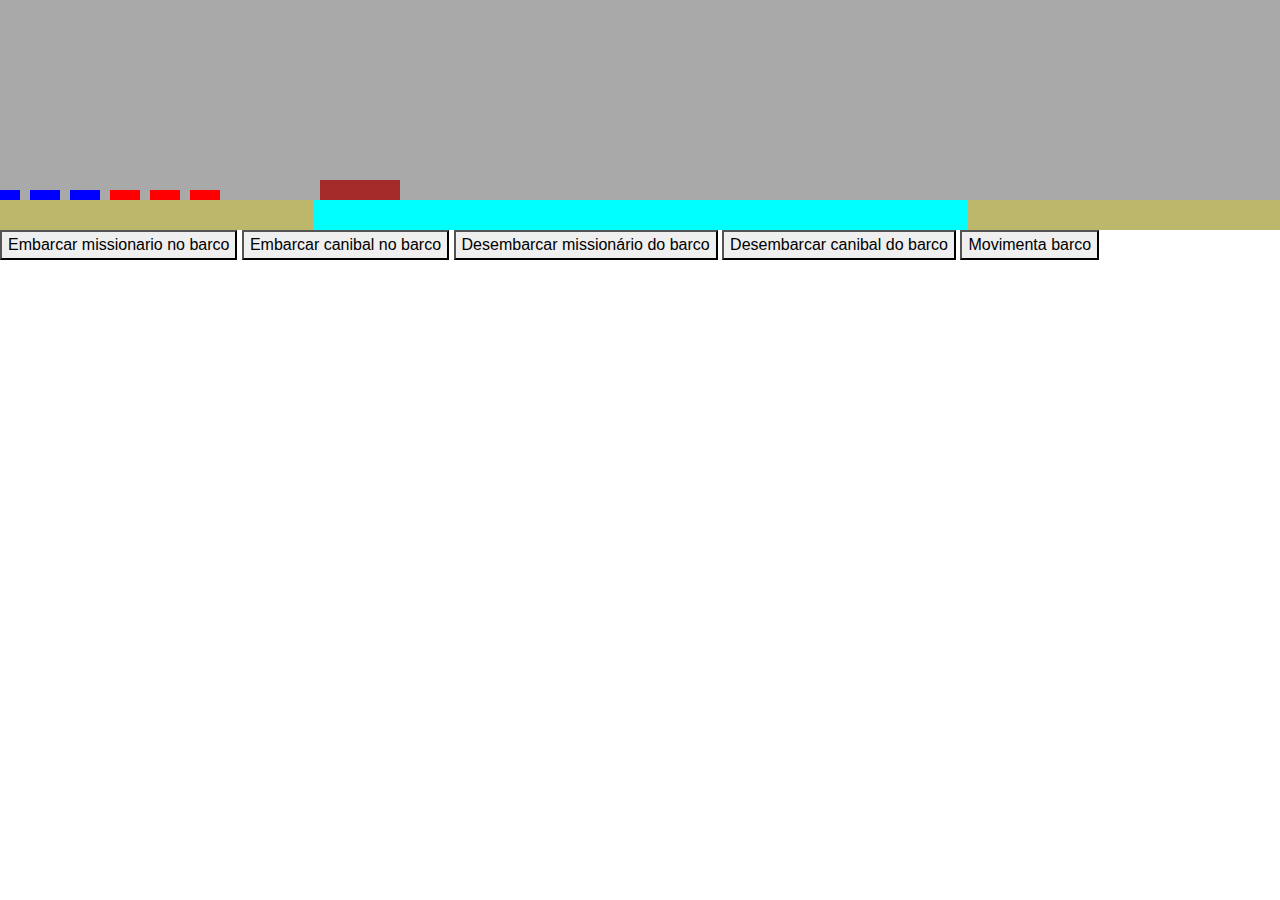
==== interactive-algorithm-vizualizer/index.html @ 3cf75348 "movimentation" ====
<!DOCTYPE html>
<html lang="en">
<head>
  <meta charset="UTF-8">
  <meta name="viewport" content="width=device-width, initial-scale=1.0">
  <title>Document</title>
  <link rel="stylesheet" href="styles.css">
  <link rel="stylesheet" href="https://stackpath.bootstrapcdn.com/bootstrap/4.5.2/css/bootstrap.min.css" integrity="sha384-JcKb8q3iqJ61gNV9KGb8thSsNjpSL0n8PARn9HuZOnIxN0hoP+VmmDGMN5t9UJ0Z" crossorigin="anonymous">
</head>
<body>
  <div class="background"></div>
  <div id="margens" class="row">
    <div class="col-md-3 margem-esquerda">
      <div class="row">
      </div>
    </div>
    <div class="col-md-6 rio"></div>
    <div class="col-md-3 margem-direita">
      <div class="row">
      </div>
    </div>
  </div>
  <div class="barco">
    <div class="tripulantes row">
    </div>
  </div>

  <button id="missionarieToBoat">Embarcar missionario no barco</button>
  <button id="canibalToBoat">Embarcar canibal no barco</button>
  <button id="missionarieFromBoat">Desembarcar missionário do barco</button>
  <button id="canibalFromBoat">Desembarcar canibal do barco</button>
  <button id="boat">Movimenta barco</button>

  <script
  src="https://code.jquery.com/jquery-3.5.1.min.js"
  integrity="sha256-9/aliU8dGd2tb6OSsuzixeV4y/faTqgFtohetphbbj0="
  crossorigin="anonymous"></script>
  <script src="move.min.js"></script>
  <script src="script.js"></script>

</body>
</html>
---- interactive-algorithm-vizualizer/styles.css ----
.background {
  background-color: darkgray;
  width: 100%;
  height: 200px;
}

.canibal {
  background-color: red;
  top: -10px;
  width: 5px;
  height: 10px;
  margin: 0 5px;
}

.missionario {
  background-color: blue;
  top: -10px;
  width: 5px;
  height: 10px;
  margin: 0 5px;
}

.cenario {
  max-width: 300px;
}

.margem-esquerda {
  /* position: relative; */
  /* left: 0; */
  background-color: darkkhaki;
  /* width: 100px; */
  height: 30px;
}

.margem-direita {
  /* position: relative;
  right: 0; */
  background-color: darkkhaki;
  /* width: 100px; */
  height: 30px;
}

.rio {
  /* position: relative;
  left: 100px; */
  background-color: aqua;
  height: 30px;
  /* width: 200px; */
}

.barco {
  position: absolute;
  left: 25%;
  top: 20%;
  background-color: brown;
  width: 80px;
  height: 20px;
}

.tripulantes {
  position: absolute;
}

.tripulantes:first-child {
  margin-left: 0px;
}
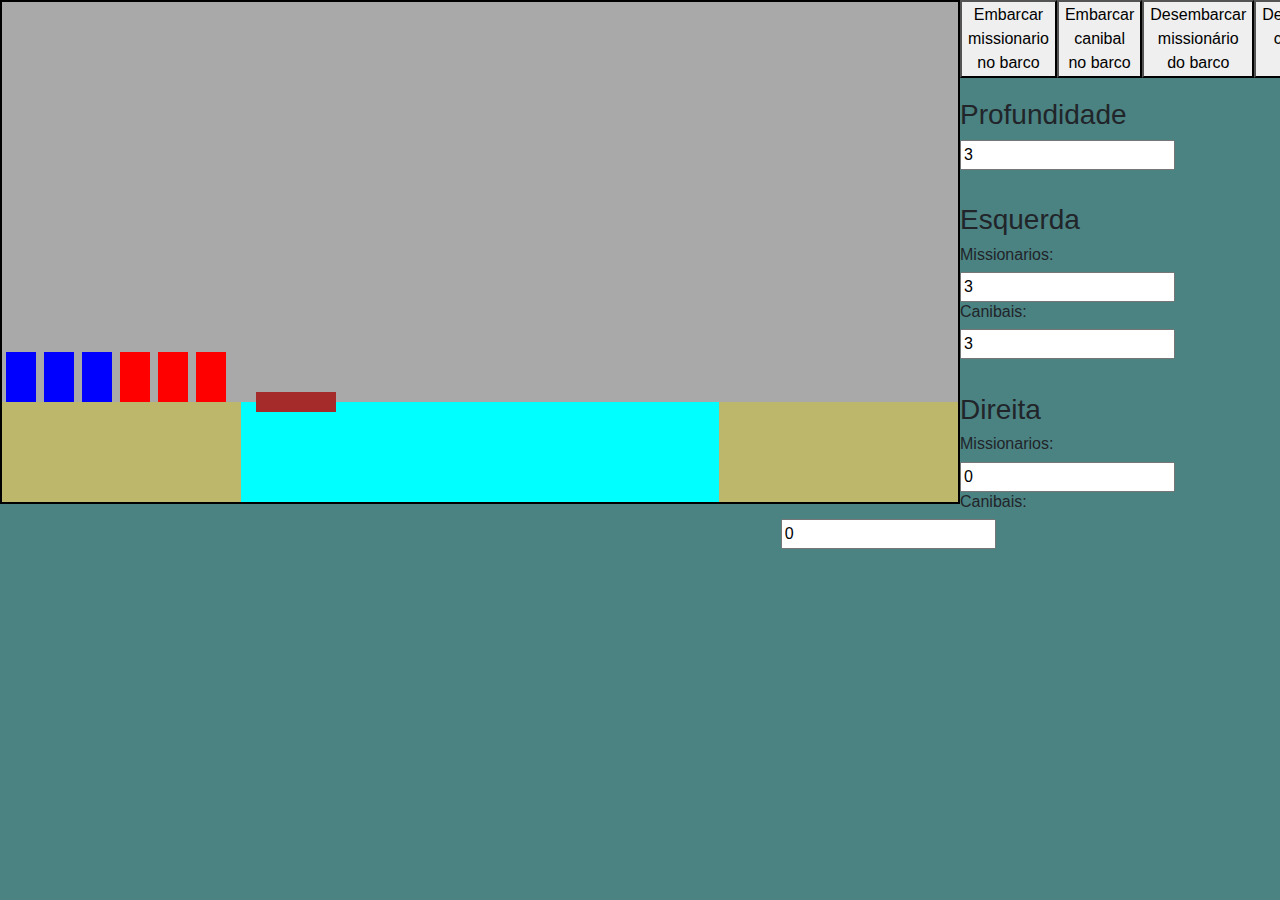
==== commit 2dbdfc5e: "fix layout crash" ====
--- a/interactive-algorithm-vizualizer/index.html
+++ b/interactive-algorithm-vizualizer/index.html
@@ -8,28 +8,50 @@
   <link rel="stylesheet" href="https://stackpath.bootstrapcdn.com/bootstrap/4.5.2/css/bootstrap.min.css" integrity="sha384-JcKb8q3iqJ61gNV9KGb8thSsNjpSL0n8PARn9HuZOnIxN0hoP+VmmDGMN5t9UJ0Z" crossorigin="anonymous">
 </head>
 <body>
-  <div class="background"></div>
-  <div id="margens" class="row">
-    <div class="col-md-3 margem-esquerda">
-      <div class="row">
+  <div class="layout">
+    <div class="cenario">
+      <div class="background"></div>
+      <div id="margens" class="row">
+        <div class="col-md-3 margem-esquerda">
+          <div class="row">
+          </div>
+        </div>
+        <div class="col-md-6 rio">
+          <div class="barco">
+            <div class="tripulantes row">
+            </div>
+          </div>
+        </div>
+        <div class="col-md-3 margem-direita">
+          <div class="row">
+          </div>
+        </div>
       </div>
     </div>
-    <div class="col-md-6 rio"></div>
-    <div class="col-md-3 margem-direita">
-      <div class="row">
-      </div>
+    <div class="buttons-group">
+      <button id="missionarieToBoat">Embarcar missionario no barco</button>
+      <button id="canibalToBoat">Embarcar canibal no barco</button>
+      <button id="missionarieFromBoat">Desembarcar missionário do barco</button>
+      <button id="canibalFromBoat">Desembarcar canibal do barco</button>
+      <button id="boat">Movimenta barco</button>
+    </div>
+    <div class="status">
+      <h3>Profundidade</h3>
+      <input type="text" name="" value="3" id="" readonly>
+      <h3><br>Esquerda</h3>
+      <h6>Missionarios: </h6>
+      <input type="text" name="" value="3" id="" readonly>
+      <h6>Canibais: </h6>
+      <input type="text" name="" value="3" id="" readonly>
+      <h3><br>Direita</h3>
+      <h6>Missionarios: </h6>
+      <input type="text" name="" value="0" id="" readonly>
+      <h6>Canibais: </h6>
+      <input type="text" name="" value="0" id="" readonly>
+
     </div>
   </div>
-  <div class="barco">
-    <div class="tripulantes row">
-    </div>
   </div>
-
-  <button id="missionarieToBoat">Embarcar missionario no barco</button>
-  <button id="canibalToBoat">Embarcar canibal no barco</button>
-  <button id="missionarieFromBoat">Desembarcar missionário do barco</button>
-  <button id="canibalFromBoat">Desembarcar canibal do barco</button>
-  <button id="boat">Movimenta barco</button>
 
   <script
   src="https://code.jquery.com/jquery-3.5.1.min.js"
--- a/interactive-algorithm-vizualizer/styles.css
+++ b/interactive-algorithm-vizualizer/styles.css
@@ -1,27 +1,39 @@
+body {
+  background-color: #4b8282 !important;
+}
+
 .background {
   background-color: darkgray;
   width: 100%;
-  height: 200px;
+  height: 400px;
 }
 
 .canibal {
   background-color: red;
-  top: -10px;
-  width: 5px;
-  height: 10px;
-  margin: 0 5px;
+  top: -50px;
+  width: 3px;
+  height: 50px;
+  margin: 0 4px;
 }
 
 .missionario {
   background-color: blue;
-  top: -10px;
-  width: 5px;
-  height: 10px;
-  margin: 0 5px;
+  top: -50px;
+  width: 3px;
+  height: 50px;
+  margin: 0 4px;
 }
 
 .cenario {
-  max-width: 300px;
+  /* height: 700px; */
+  width: 960px;
+  float: left;
+  margin: 0 auto;
+  border: 2px solid black;
+}
+
+#margens {
+  margin: 0;
 }
 
 .margem-esquerda {
@@ -29,7 +41,7 @@
   /* left: 0; */
   background-color: darkkhaki;
   /* width: 100px; */
-  height: 30px;
+  height: 100px;
 }
 
 .margem-direita {
@@ -37,21 +49,20 @@
   right: 0; */
   background-color: darkkhaki;
   /* width: 100px; */
-  height: 30px;
+  height: 100px;
 }
 
 .rio {
   /* position: relative;
   left: 100px; */
   background-color: aqua;
-  height: 30px;
+  height: 100px;
   /* width: 200px; */
 }
 
 .barco {
   position: absolute;
-  left: 25%;
-  top: 20%;
+  top: -10%;
   background-color: brown;
   width: 80px;
   height: 20px;
@@ -64,3 +75,13 @@
 .tripulantes:first-child {
   margin-left: 0px;
 }
+
+.buttons-group {
+  text-align: center;
+  display: flex;
+}
+
+.status {
+  margin-left: 61%;
+  margin-top: 20px;
+}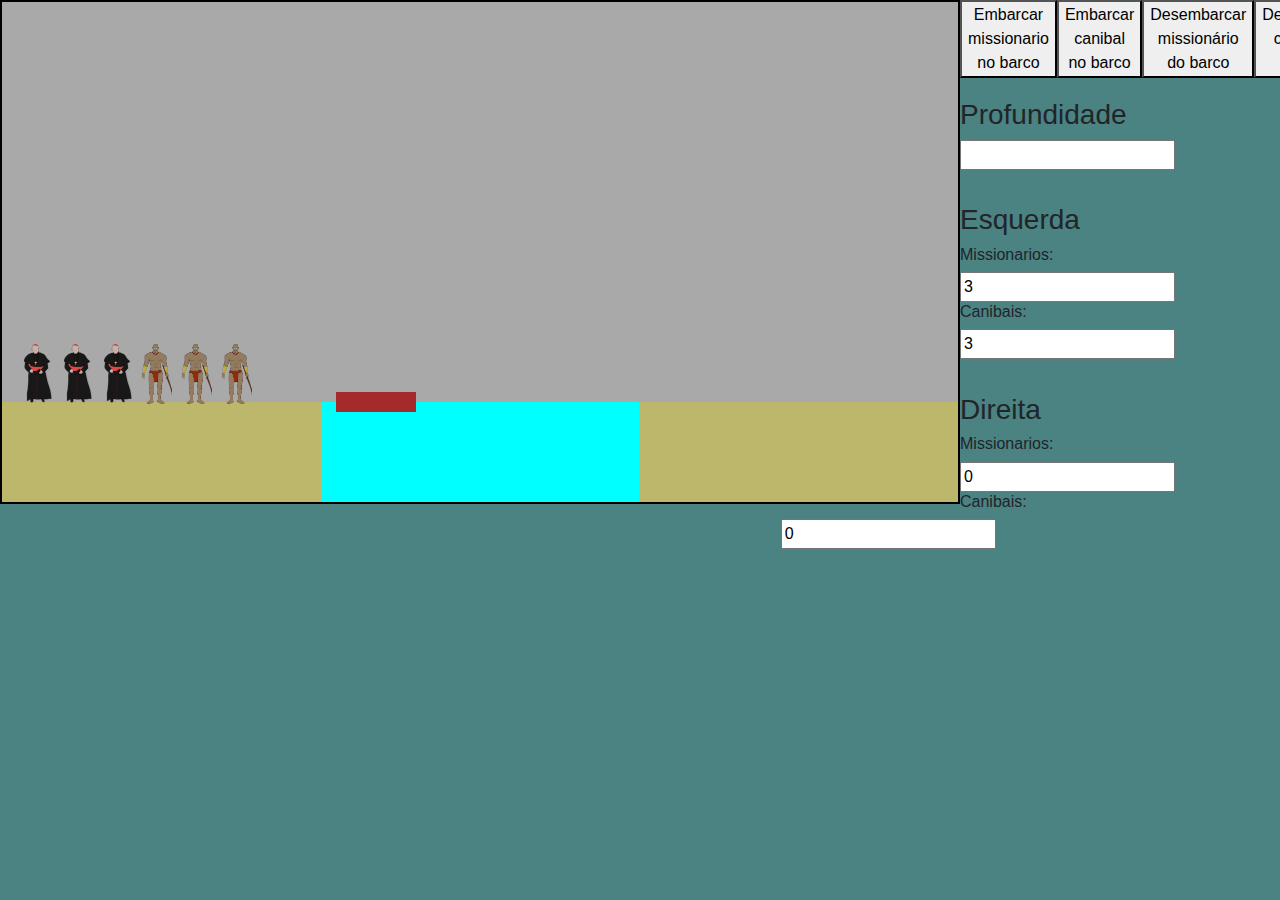
==== commit c24e0857: "add characters, enable/disable buttons" ====
--- a/interactive-algorithm-vizualizer/index.html
+++ b/interactive-algorithm-vizualizer/index.html
@@ -12,18 +12,18 @@
     <div class="cenario">
       <div class="background"></div>
       <div id="margens" class="row">
-        <div class="col-md-3 margem-esquerda">
-          <div class="row">
+        <div class="col-md-4 margem-esquerda">
+          <div class="row" style="margin: 0 auto;">
           </div>
         </div>
-        <div class="col-md-6 rio">
+        <div class="col-md-4 rio">
           <div class="barco">
             <div class="tripulantes row">
             </div>
           </div>
         </div>
-        <div class="col-md-3 margem-direita">
-          <div class="row">
+        <div class="col-md-4 margem-direita">
+          <div class="row" style="margin: 0 auto;">
           </div>
         </div>
       </div>
@@ -37,17 +37,17 @@
     </div>
     <div class="status">
       <h3>Profundidade</h3>
-      <input type="text" name="" value="3" id="" readonly>
+      <input type="text" name="depth" value="" id="" readonly>
       <h3><br>Esquerda</h3>
       <h6>Missionarios: </h6>
-      <input type="text" name="" value="3" id="" readonly>
+      <input type="text" name="leftMissionaries" value="" id="" readonly>
       <h6>Canibais: </h6>
-      <input type="text" name="" value="3" id="" readonly>
+      <input type="text" name="leftCanibals" value="" id="" readonly>
       <h3><br>Direita</h3>
       <h6>Missionarios: </h6>
-      <input type="text" name="" value="0" id="" readonly>
+      <input type="text" name="rightMissionaries" value="" id="" readonly>
       <h6>Canibais: </h6>
-      <input type="text" name="" value="0" id="" readonly>
+      <input type="text" name="rightCanibals" value="" id="" readonly>
 
     </div>
   </div>
--- a/interactive-algorithm-vizualizer/styles.css
+++ b/interactive-algorithm-vizualizer/styles.css
@@ -9,19 +9,23 @@
 }
 
 .canibal {
-  background-color: red;
-  top: -50px;
+  background-image: url('assets/canibal.png');
+  background-size: cover;
+  background-repeat: no-repeat;
+  top: -55px;
   width: 3px;
-  height: 50px;
-  margin: 0 4px;
+  height: 60px;
+  margin: -3px 5px;
 }
 
 .missionario {
-  background-color: blue;
-  top: -50px;
+  background-image: url('assets/missionario.png');
+  background-size: cover;
+  background-repeat: no-repeat;
+  top: -55px;
   width: 3px;
-  height: 50px;
-  margin: 0 4px;
+  height: 60px;
+  margin: -3px 5px;
 }
 
 .cenario {
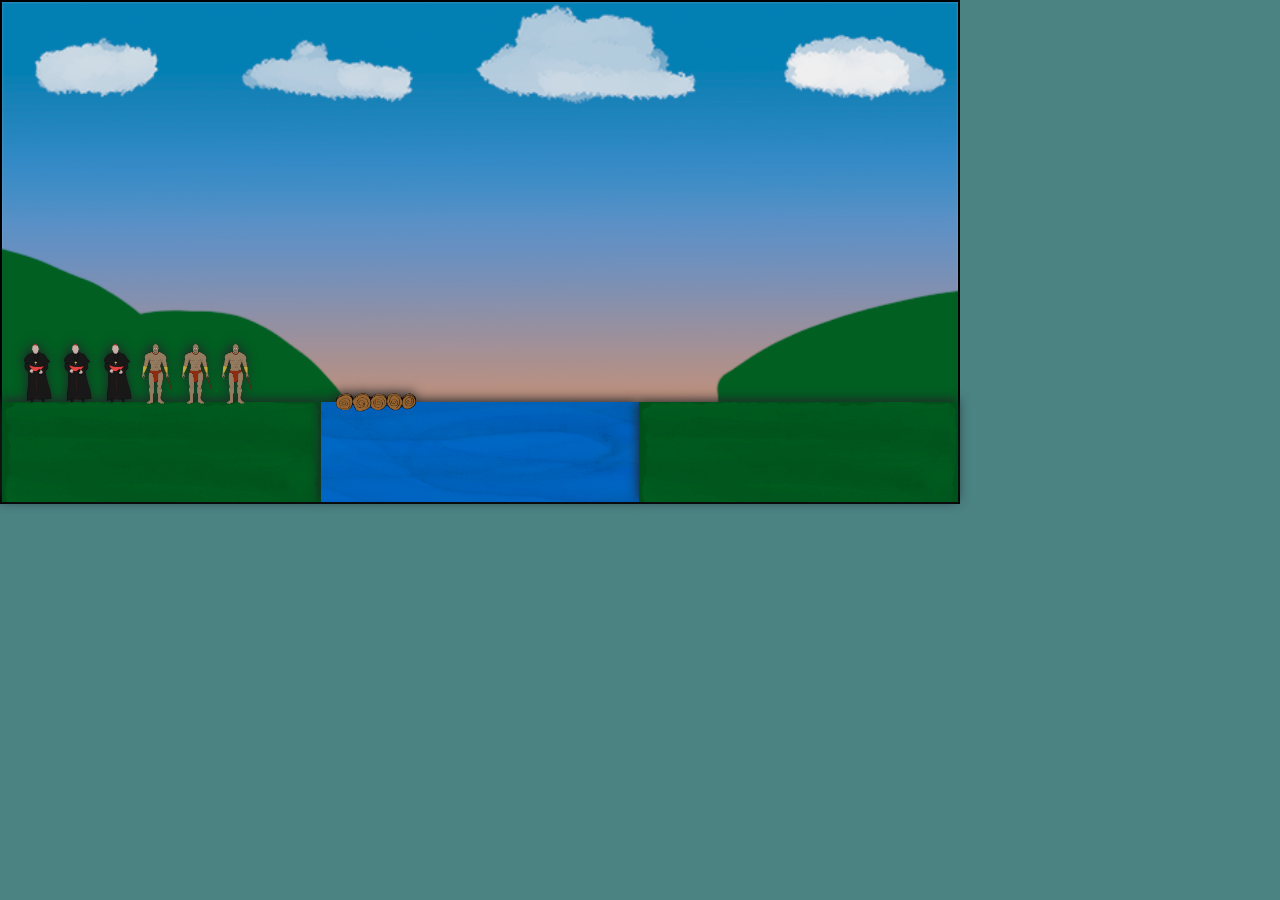
==== commit f7b1c1eb: "only main frame" ====
--- a/interactive-algorithm-vizualizer/index.html
+++ b/interactive-algorithm-vizualizer/index.html
@@ -10,6 +10,7 @@
 <body>
   <div class="layout">
     <div class="cenario">
+      <!-- <div class="finalMessage"></div> -->
       <div class="background"></div>
       <div id="margens" class="row">
         <div class="col-md-4 margem-esquerda">
@@ -28,28 +29,6 @@
         </div>
       </div>
     </div>
-    <div class="buttons-group">
-      <button id="missionarieToBoat">Embarcar missionario no barco</button>
-      <button id="canibalToBoat">Embarcar canibal no barco</button>
-      <button id="missionarieFromBoat">Desembarcar missionário do barco</button>
-      <button id="canibalFromBoat">Desembarcar canibal do barco</button>
-      <button id="boat">Movimenta barco</button>
-    </div>
-    <div class="status">
-      <h3>Profundidade</h3>
-      <input type="text" name="depth" value="" id="" readonly>
-      <h3><br>Esquerda</h3>
-      <h6>Missionarios: </h6>
-      <input type="text" name="leftMissionaries" value="" id="" readonly>
-      <h6>Canibais: </h6>
-      <input type="text" name="leftCanibals" value="" id="" readonly>
-      <h3><br>Direita</h3>
-      <h6>Missionarios: </h6>
-      <input type="text" name="rightMissionaries" value="" id="" readonly>
-      <h6>Canibais: </h6>
-      <input type="text" name="rightCanibals" value="" id="" readonly>
-
-    </div>
   </div>
   </div>
 
--- a/interactive-algorithm-vizualizer/styles.css
+++ b/interactive-algorithm-vizualizer/styles.css
@@ -3,7 +3,9 @@
 }
 
 .background {
-  background-color: darkgray;
+  background-image: url('assets/background.png');
+  background-size: cover;
+  background-repeat: no-repeat;
   width: 100%;
   height: 400px;
 }
@@ -43,33 +45,37 @@
 .margem-esquerda {
   /* position: relative; */
   /* left: 0; */
-  background-color: darkkhaki;
+  background-image: url('assets/margem.png');
   /* width: 100px; */
   height: 100px;
+  filter: drop-shadow(-1px -2px 6px);
 }
 
 .margem-direita {
   /* position: relative;
   right: 0; */
-  background-color: darkkhaki;
+  background-image: url('assets/margem.png');
   /* width: 100px; */
   height: 100px;
+  filter: drop-shadow(-1px -2px 6px);
 }
 
 .rio {
   /* position: relative;
   left: 100px; */
-  background-color: aqua;
+  background-image: url("assets/rio.png");
   height: 100px;
   /* width: 200px; */
+  filter: drop-shadow(-1px -2px 6px);
 }
 
 .barco {
   position: absolute;
   top: -10%;
-  background-color: brown;
+  background-image: url('assets/barca.png');
+  background-size: contain;
   width: 80px;
-  height: 20px;
+  height: 20px; 
 }
 
 .tripulantes {
@@ -88,4 +94,17 @@
 .status {
   margin-left: 61%;
   margin-top: 20px;
-}+}
+/*
+.finalMessage {
+  position: absolute;
+  top: 25%;  
+  left: 30%;
+
+  transform: translate(-50%, -50%);
+                                    
+  font-size: 36px;
+  font-weight: bold;
+  text-align: center;
+} 
+*/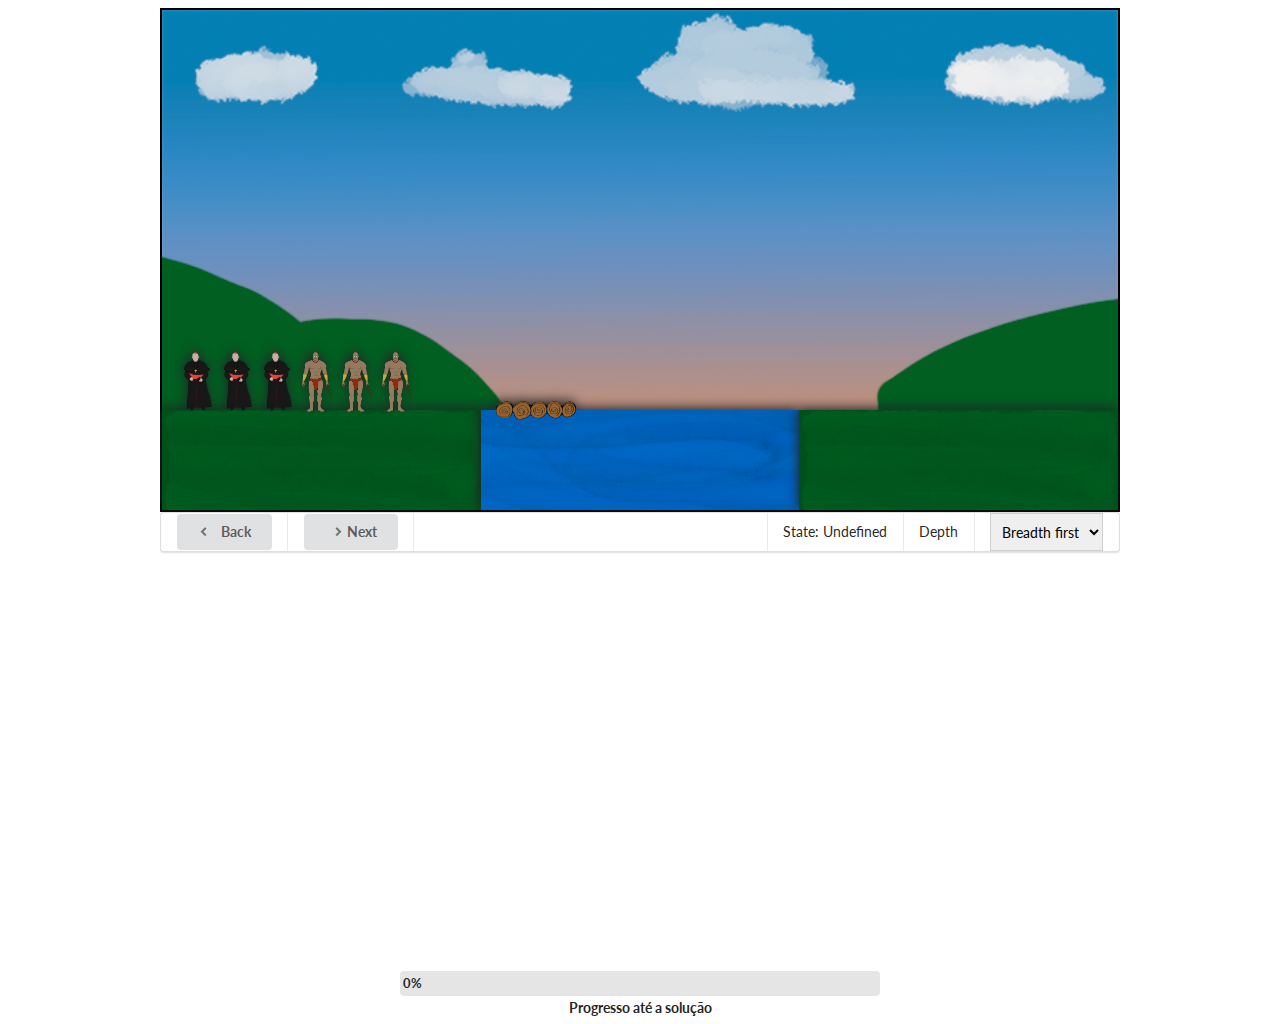
==== commit 9120d796: "update frames" ====
--- a/interactive-algorithm-vizualizer/index.html
+++ b/interactive-algorithm-vizualizer/index.html
@@ -1,43 +1,14 @@
-<!DOCTYPE html>
-<html lang="en">
-<head>
-  <meta charset="UTF-8">
-  <meta name="viewport" content="width=device-width, initial-scale=1.0">
-  <title>Document</title>
-  <link rel="stylesheet" href="styles.css">
-  <link rel="stylesheet" href="https://stackpath.bootstrapcdn.com/bootstrap/4.5.2/css/bootstrap.min.css" integrity="sha384-JcKb8q3iqJ61gNV9KGb8thSsNjpSL0n8PARn9HuZOnIxN0hoP+VmmDGMN5t9UJ0Z" crossorigin="anonymous">
-</head>
-<body>
-  <div class="layout">
-    <div class="cenario">
-      <!-- <div class="finalMessage"></div> -->
-      <div class="background"></div>
-      <div id="margens" class="row">
-        <div class="col-md-4 margem-esquerda">
-          <div class="row" style="margin: 0 auto;">
-          </div>
+<html>
+    <head>
+    </head>
+
+    <body>
+        <div id="main" style="text-align: center;"> 
+
+            <iframe src="game.html" frameBorder="0" width="960"  
+                    height="504"></iframe>
+            <iframe name="left_side" src="graph-view.html" width="960"  
+                    height="504" frameBorder="0"></iframe>
         </div>
-        <div class="col-md-4 rio">
-          <div class="barco">
-            <div class="tripulantes row">
-            </div>
-          </div>
-        </div>
-        <div class="col-md-4 margem-direita">
-          <div class="row" style="margin: 0 auto;">
-          </div>
-        </div>
-      </div>
-    </div>
-  </div>
-  </div>
-
-  <script
-  src="https://code.jquery.com/jquery-3.5.1.min.js"
-  integrity="sha256-9/aliU8dGd2tb6OSsuzixeV4y/faTqgFtohetphbbj0="
-  crossorigin="anonymous"></script>
-  <script src="move.min.js"></script>
-  <script src="script.js"></script>
-
-</body>
-</html>+    </body>
+</html>
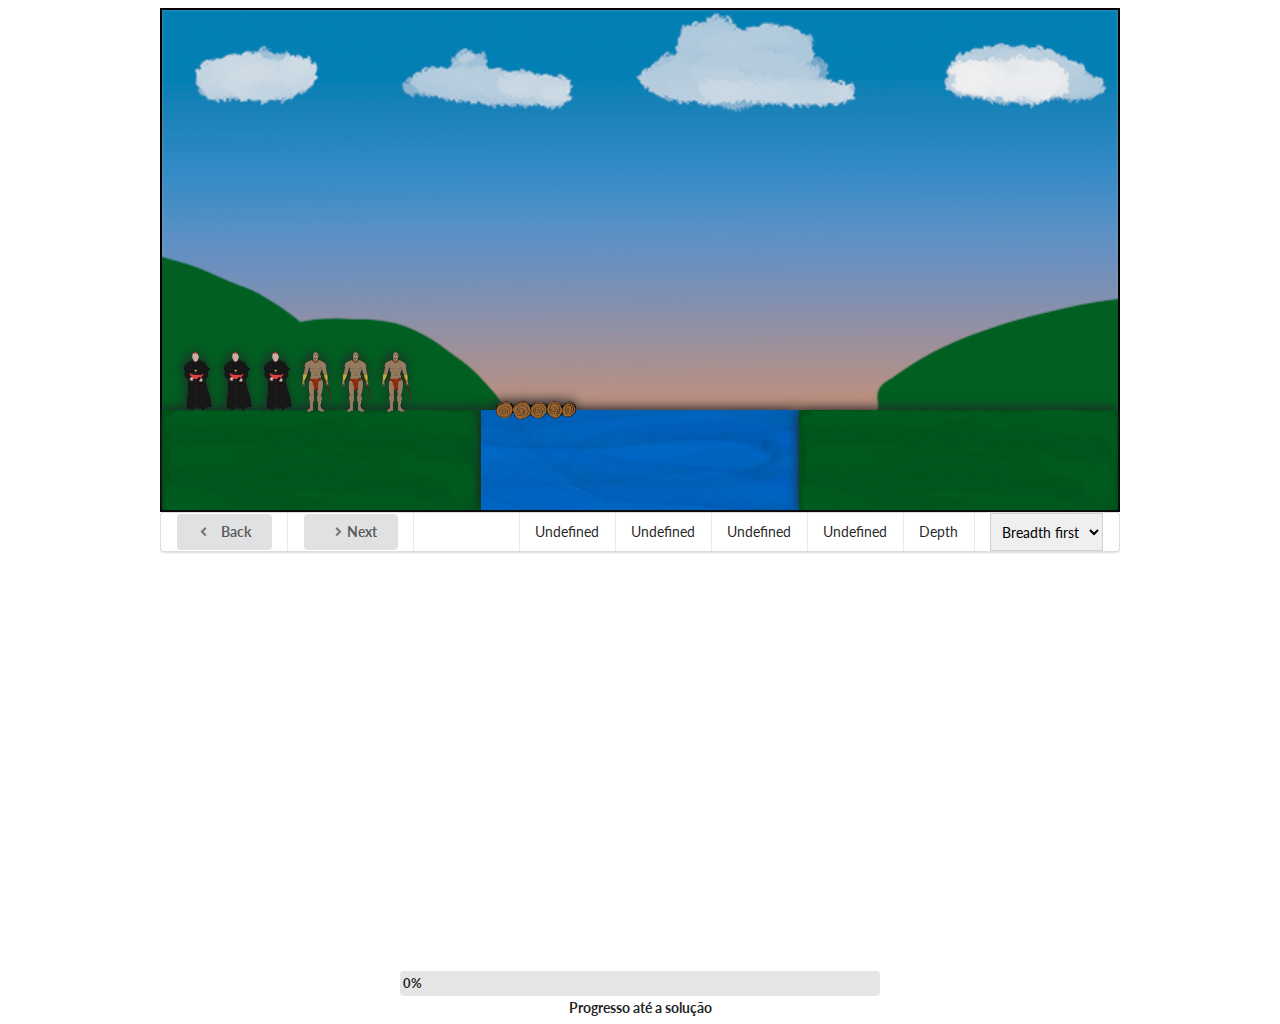
==== commit e1bc3cdd: "exit handler, index handler working, etc" ====
--- a/interactive-algorithm-vizualizer/index.html
+++ b/interactive-algorithm-vizualizer/index.html
@@ -1,14 +1,45 @@
 <html>
     <head>
+        <!-- iframe { vertical-align:bottom; } -->
+        <!-- <style>iframe { display:block; } </style> -->
+<style>iframe{
+    overflow:hidden;
+} </style>
+
+
     </head>
 
     <body>
-        <div id="main" style="text-align: center;"> 
+        <div id="main" style="text-align: center;width:calc(50%+960/2);"> 
 
-            <iframe src="game.html" frameBorder="0" width="960"  
+            <iframe id="game" src="game.html" frameBorder="0" width="960"  
                     height="504"></iframe>
-            <iframe name="left_side" src="graph-view.html" width="960"  
-                    height="504" frameBorder="0"></iframe>
+
+            <iframe id="graph-view" src="graph-view.html" width="960"  
+                    height="504" frameBorder="0" scrolling="no"></iframe>
         </div>
     </body>
+
+    <script src="dist/jquery.min.js"></script>
+    <script>
+     var graph_view = document.getElementById('graph-view')
+     var gmh
+     var game = document.getElementById('game')
+     var nextEvent
+     $(window).on('load', function() {
+         gmh = graph_view.contentWindow.gmh
+         /* console.log("EWQEWQWE")
+          * console.log(this.contentWindow) */
+         nextEvent = game.contentWindow.nextEvent
+         gmh.move_exit_handler = function(){
+             nextEvent(this.current_node['state_type'],
+                       this.current_node['state'],
+                       this.parent_node['state_type'],
+                       this.parent_node['state'])
+         }
+     });
+     
+     
+     
+    </script>
 </html>
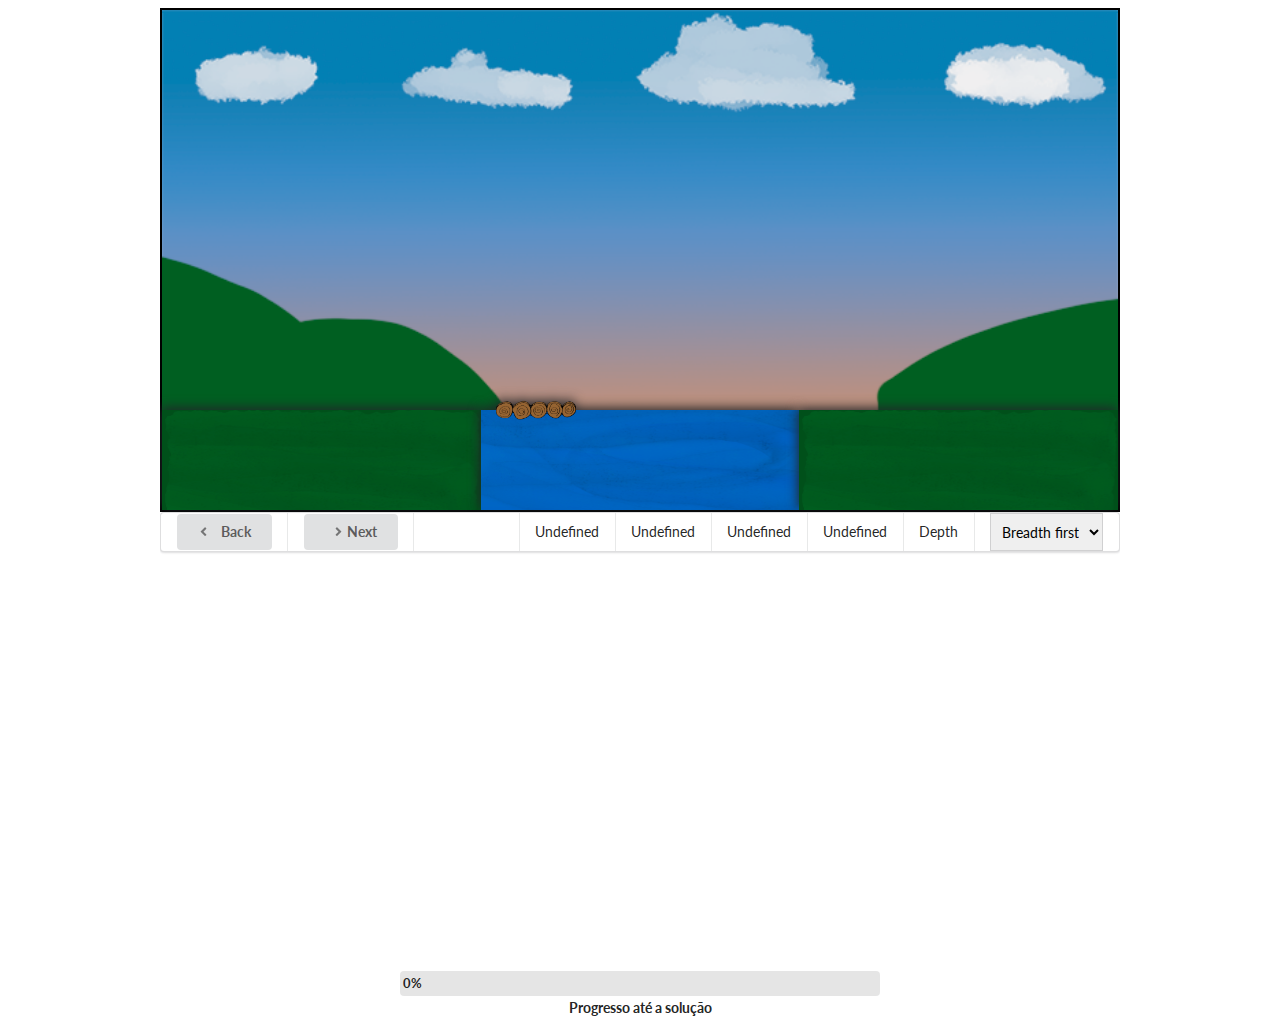
==== commit a5149314: "show final state in canvas, remove console.log's" ====
--- a/interactive-algorithm-vizualizer/index.html
+++ b/interactive-algorithm-vizualizer/index.html
@@ -28,8 +28,6 @@
      var nextEvent
      $(window).on('load', function() {
          gmh = graph_view.contentWindow.gmh
-         /* console.log("EWQEWQWE")
-          * console.log(this.contentWindow) */
          nextEvent = game.contentWindow.nextEvent
          gmh.move_exit_handler = function(){
              nextEvent(this.current_node['state_type'],
